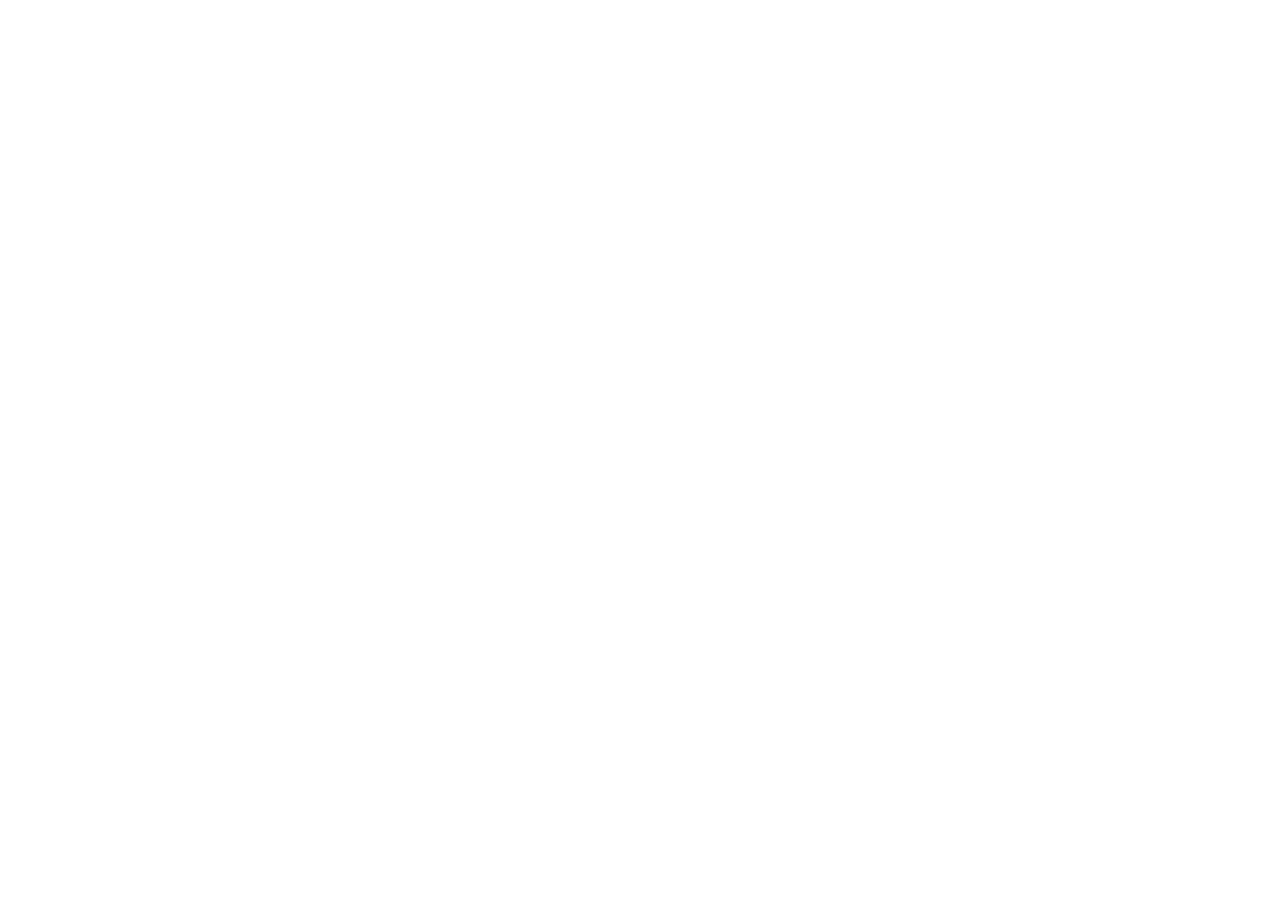
==== booking.html @ 46951ff9 "following seat.html and start booking.html" ====
<!DOCTYPE html>
<html lang="en">
<head>
    <meta charset="UTF-8">
    <meta http-equiv="X-UA-Compatible" content="IE=edge">
    <meta name="viewport" content="width=device-width, initial-scale=1.0">
    <title>Страница бронирования</title>
</head>
<body>
    
</body>
</html>
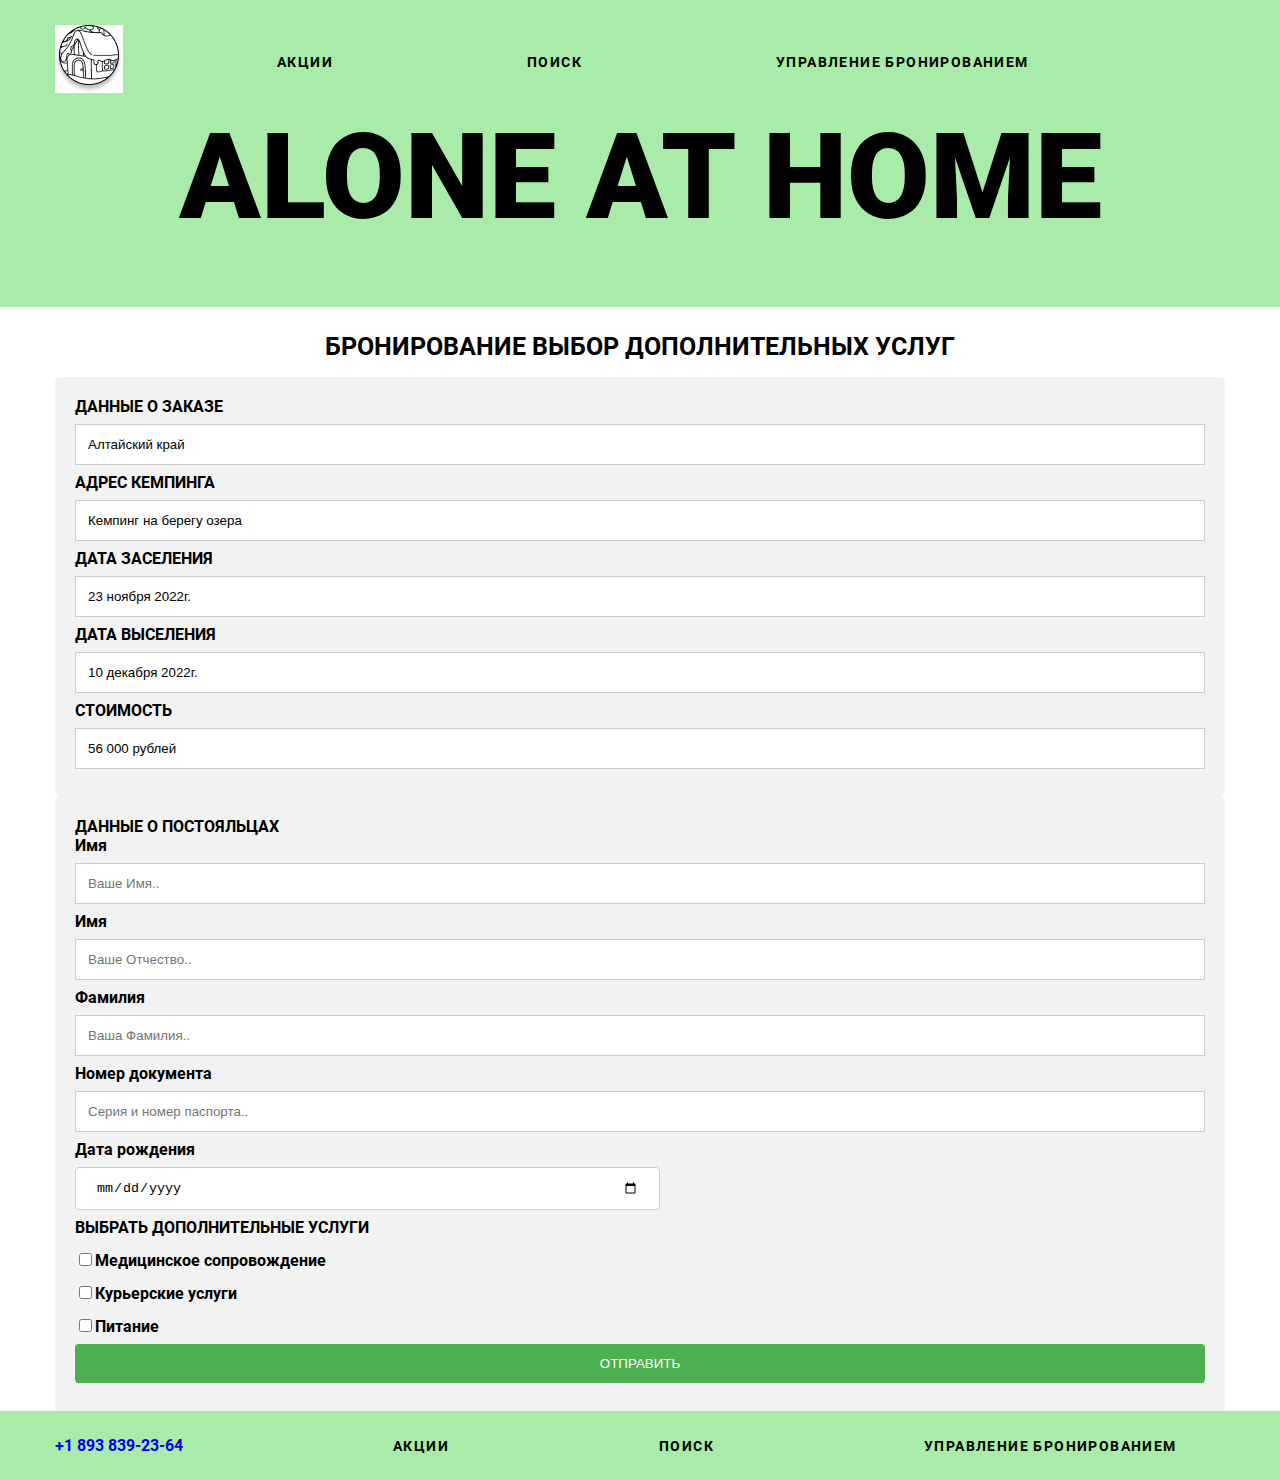
==== commit 15473355: "Ended without formating" ====
--- a/booking.html
+++ b/booking.html
@@ -5,8 +5,113 @@
     <meta http-equiv="X-UA-Compatible" content="IE=edge">
     <meta name="viewport" content="width=device-width, initial-scale=1.0">
     <title>Страница бронирования</title>
+    <link rel="stylesheet" href="css/main.css">
+
 </head>
 <body>
-    
+        <!-- Блок Header -->
+        <header id="header" class="header">
+            <div class="container">
+                <div class="nav">
+                    <a href="index.html"><img src="/img/home.jpg" alt="Alone at Home" class="logo"></a>
+                    <ul class="menu">
+                        <li>
+                            <a href="#">Акции</a>
+                        </li>
+                        <li>
+                            <a href="#">Поиск</a>
+                        </li>
+                        <li>
+                            <a href="#">Управление бронированием</a>
+                        </li>
+                    </ul>
+        
+                </div>
+                <div class="name">
+                    <h1>Alone at home</h1>
+                </div>
+            </div>
+        </header>
+        <section id="form-booking" class="form-booking">
+            <div class="container">
+                <div class="select-booking">
+                    <h3>Бронирование выбор дополнительных услуг</h3>
+                    <div class="order-date">
+                        <h4>Данные о заказе</h4>
+                        <form action="">
+                            <input type="text" value="Алтайский край">
+                        </form>
+                        <h4>Адрес кемпинга</h4>
+                        <form action="">
+                            <input type="text" value="Кемпинг на берегу озера">
+                        </form>
+                        <h4>Дата заселения</h4>
+                        <form action="">
+                            <input type="text" value="23 ноября 2022г.">
+                        </form>
+                        <h4>Дата выселения</h4>
+                        <form action="">
+                            <input type="text" value="10 декабря 2022г.">
+                        </form>
+                        <h4>Стоимость</h4>
+                        <form action="">
+                            <input type="text" value="56 000 рублей">
+                        </form>
+                    </div>
+                    <div class="guest-data">
+                        <h4>Данные о постояльцах</h4>
+                        <form action="">   
+                            <label for="fname">Имя</label>
+                                <input type="text" id="fname" name="firstname" placeholder="Ваше Имя..">
+                            <label for="fname">Имя</label>
+                                <input type="text" id="sname" name="secondname" placeholder="Ваше Отчество..">
+                            <label for="lname">Фамилия</label>
+                                <input type="text" id="lname" name="lastname" placeholder="Ваша Фамилия..">
+                            <label for="lname">Номер документа</label>
+                                <input type="text" id="document-number" name="document-number" placeholder="Серия и номер паспорта..">
+                            <label for="dateOn">Дата рождения</label>
+                                <input type="date" id="date-birth" name="date_birth" placeholder="Ваша дата рождения">
+                        </form>
+                    <div class="add-services">
+                        <h4>Выбрать дополнительные услуги</h4>
+                        <form>
+                            <label>
+                                <input type="checkbox" name="subscribe">Медицинское сопровождение<br>
+                            </label>
+                            <label>
+                                <input type="checkbox" name="subscribe">Курьерские услуги<br>
+                            </label>
+                            <label>
+                                <input type="checkbox" name="subscribe">Питание
+                            </label>                                                                                                                
+                        </form> 
+                    </div>                    
+                    <input type="submit" value="ОТПРАВИТЬ">
+                </div>                    
+            </div>
+        </section>
+        <!-- Блок footer -->
+        <footer id="footer" class="footer">
+            <div class="container">
+                
+                <div class="nav">
+                    <a href="tel:+18938392364" class="tel">
+                        +1 893 839-23-64
+                    </a>
+                    <ul class="menu">
+                        <li>
+                            <a href="#">Акции</a>
+                        </li>
+                        <li>
+                            <a href="#">Поиск</a>
+                        </li>
+                        <li>
+                            <a href="#">Управление бронированием</a>
+                        </li>
+                    </ul>
+        
+                </div>
+        </footer> 
+
 </body>
 </html>--- a/css/main.css
+++ b/css/main.css
@@ -0,0 +1,396 @@
+@font-face {
+    font-family: "Montserrat Black";
+    src: url(../fonts/Montserrat-Black.ttf);
+}
+
+@font-face {
+    font-family: "Montserrat Bold";
+    src: url(../fonts/Montserrat-Bold.ttf);
+}
+
+@font-face {
+    font-family: "Montserrat Regular";
+    src: url(../fonts/Montserrat-Regular.ttf);
+}
+
+@font-face {
+    font-family: "Roboto Black";
+    src: url(../fonts/Roboto-Black.ttf);
+}
+
+@font-face {
+    font-family: "Roboto Bold";
+    src: url(../fonts/Roboto-Bold.ttf);
+}
+
+@font-face {
+    font-family: "Roboto Regular";
+    src: url(../fonts/Roboto-Regular.ttf);
+}
+
+body {
+    padding: 0;
+    margin: 0;
+    font-family: "Roboto Bold",sans-serif;
+    font-size: 16px;
+
+}
+
+h1,h2,h3,h4,h5,h6 {
+    padding: 0;
+    margin: 0;
+    text-transform: uppercase;
+}
+
+p {
+    margin: 0;
+}
+
+a {
+    text-decoration: none;
+}
+
+* {
+    box-sizing: border-box;
+}
+
+ul,li {
+    display: block;
+    margin: 0;
+    padding: 0;
+}
+
+h2 {
+    font-size: 40px;
+}
+
+h3 {
+    font-size: 25px;
+}
+
+.container {
+    width: 1170px;
+    margin: 0 auto;
+}
+
+header {
+    background-color: rgb(169, 236, 169);
+    padding: 25px;
+    padding-bottom: 40px;
+}
+
+header a {
+    margin-right: 154px;
+}
+
+.nav {
+    display: flex;
+    align-items: center;
+}
+
+.menu {
+    display: flex;
+}
+
+.menu li {
+    margin-right: 40px;
+}
+
+.menu li a {
+    text-transform: uppercase;
+    font-size: 14px;
+    letter-spacing: 0.1em;
+    color: #040404;
+}
+
+.name {
+    font-size: 60px;
+    margin-bottom: 20px;
+    margin-top: 10px;
+    font-family: "Roboto Black",sans-serif;
+    text-align: center;
+}
+
+/* для выделения блока О компании */
+.about {
+    background-color: #F2F2F2; 
+    margin-top: 16px;
+
+}
+
+.about h2 {
+    margin-bottom: 20px;
+}
+
+.about p {
+    margin: 20px 0;
+    font-size: 25px;
+}
+
+.column {
+    float: left;
+    width: 33.33%;
+    padding: 10px;
+    height: 180px;
+}
+
+/* Clear floats after the columns */
+.row:after {
+    content: "";
+    display: table;
+    clear: both;
+}
+
+.feedback {
+    margin-bottom: 16px;
+}
+
+.feedback h3 {
+    font-family: "Montserrat Bold",sans-serif;
+    font-size: 20px;
+    margin-bottom: 16px;
+  
+}
+
+.feedback h4 {
+    font-family: "Montseratt Bold",sans-serif;
+
+}
+
+.feedback p {
+    font-family: "Montserrat Regular",sans-serif;
+    font-size: 16px;
+
+}
+
+input[type=date], select {
+    width: 585px;
+    padding: 12px 20px;
+    margin: 8px 0;
+    display: block;
+    border: 1px solid #ccc;
+    border-radius: 4px;
+    box-sizing: border-box;
+  }
+  
+input[type=numbers], select {
+    width: 100%;
+    padding: 12px 20px;
+    margin: 8px 0;
+    display: block;
+    border: 1px solid #ccc;
+    border-radius: 4px;
+    box-sizing: border-box;
+  }
+  
+input[type=submit] {
+    width: 30%;
+    background-color: #4CAF50;
+    color: white;
+    padding: 14px 20px;
+    margin: 8px 0;
+    border: none;
+    border-radius: 4px;
+    cursor: pointer;
+  }
+  
+input[type=submit]:hover {
+    background-color: #45a049;
+  }
+  
+  .search {
+    border-radius: 5px;
+    background-color: #f2f2f2;
+    padding: 20px;
+    margin-bottom: 16px;
+  }
+
+.search h2 {
+    margin-bottom: 16px;
+    text-align: center;
+  }
+
+.search-content {
+    display: flex;
+    justify-content: space-between;
+  }
+
+.search-content img {
+    width: 560px;
+
+  }
+
+.right {
+    float: right;
+    padding: 0 20px 20px 0;
+    margin: 0 10px;
+ }
+
+.column1 {
+    float: left;
+    width: 30%;
+    padding: 10px;
+}
+
+.promo-content .column1 img {
+    width: 335px;
+}
+
+.column2 {
+    float: left;
+    width: 70%;
+    padding: 10px;
+}
+
+.column2 p {
+    height: 190px;
+	overflow: hidden;
+	-webkit-background-clip: text;
+	background-clip: text;
+	background-image: linear-gradient(to bottom, #000, #000, rgba(0, 0, 0, 0));
+}
+
+.column1 h3 {
+    margin: revert;
+}
+
+.column2 h4 {
+    margin: revert;
+}
+.row:after {
+    content: "";
+    display: table;
+    clear: both;
+}
+
+input[type=submit1]  {
+    background-color: #04AA6D;
+    color: white;
+    padding: 14px 20px;
+    margin: 8px 0;
+    border: none;
+    border-radius: 4px;
+    cursor: pointer;
+    text-align: center;
+    width: 135px;
+    float: right;
+}
+
+input[type=submit1]:hover {
+    background-color: #45a049;
+}
+
+.promo-close {
+    width: 450px;
+    position: relative;
+    margin: 16px auto;
+    text-align: center;
+}
+
+
+.container-promoclose {
+    padding: 20px;
+    background-color: #f1f1f1;
+  }
+  
+input[type=text], input[type=submit] {
+    width: 100%;
+    padding: 12px;
+    margin: 8px 0;
+    display: inline-block;
+    border: 1px solid #ccc;
+    box-sizing: border-box;
+  }
+  
+input[type=checkbox] {
+    margin-top: 16px;
+  }
+  
+input[type=submit] {
+    background-color: #4CAF50;
+    color: white;
+    border: none;
+  }
+  
+input[type=submit]:hover {
+    opacity: 0.8;
+  }
+
+footer {
+    background-color: rgb(169, 236, 169);
+    padding: 25px;
+}
+
+footer .menu li {
+    margin-left: 210px;
+    margin-right: 0;
+}
+
+/* Страница поиска домика-бочки */
+.select-house h2 {
+    text-align: center;
+}
+
+.select-house h2,h3,p {
+    margin: revert;
+}
+
+.select-house .column1 {
+    width: 40%;
+}
+
+.select-house .column2 {
+    width: 60%;
+}
+
+.column1 img {
+    width: 450px;
+}
+
+/* Страница выбора домика бочки */
+.select-seat h3 {
+    text-align: center;
+}
+
+.select-seat .maps {
+    margin: 0px 116px;
+    padding: 20px
+}
+
+.select-seat h4 {
+    text-align: center;
+    margin-bottom: 16px;
+}
+
+.form-radio form {
+    margin-left: 165px;
+}
+
+.btn-booking {
+    width: 50%;
+    background-color: #4CAF50;
+    color: white;
+    padding: 14px 20px;
+    border: none;
+    border-radius: 4px;
+    cursor: pointer;
+    margin: 16px auto;
+}
+
+.select-booking h3 {
+    text-align: center;
+    margin-bottom: 16px;
+}
+
+.order-date {
+    border-radius: 5px;
+    background-color: #f2f2f2;
+    padding: 20px;
+}
+
+.guest-data {
+    border-radius: 5px;
+    background-color: #f2f2f2;
+    padding: 20px;
+}
+
